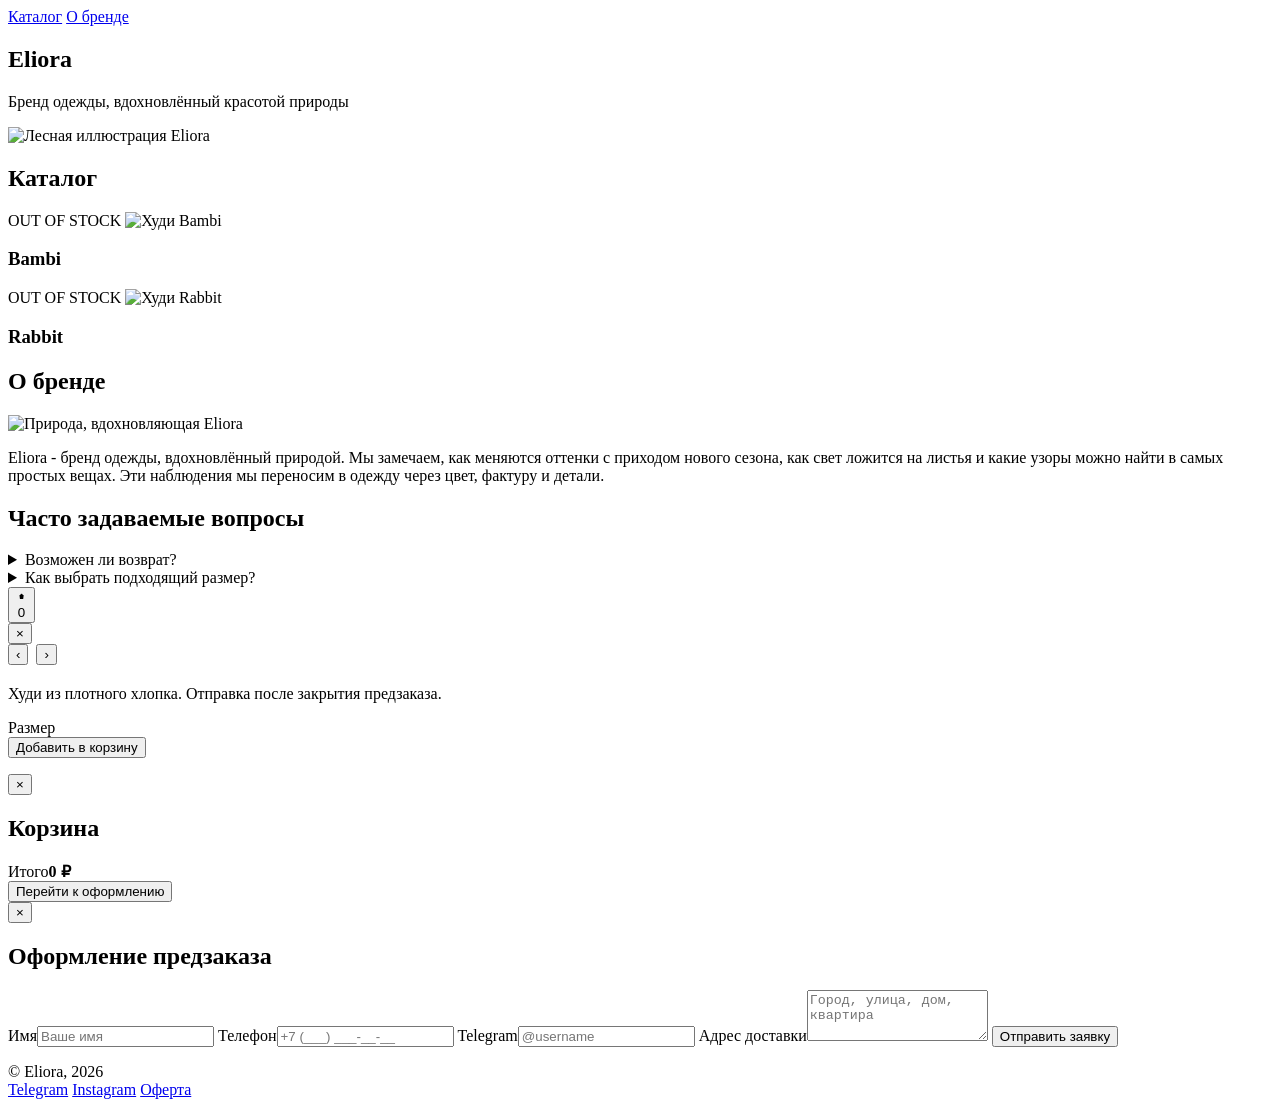
==== frontend/static/templates/index.html @ 7cd45d42 "Deploy Eliora landing page Co-authored-by: Copilot <223556219+Copilot@users.noreply.github.com>" ====
<!doctype html>
<html lang="ru">
<head>
    <meta charset="UTF-8">
    <meta name="viewport" content="width=device-width, initial-scale=1">
    <meta name="description" content="Eliora — бренд одежды, вдохновлённый красотой природы">
    <title>Eliora - одежда, вдохновлённая природой</title>
    <link rel="icon" type="image/webp" href="/static/img/logo.webp">
    <link rel="preconnect" href="https://fonts.googleapis.com">
    <link rel="preconnect" href="https://fonts.gstatic.com" crossorigin>
    <link href="https://fonts.googleapis.com/css2?family=Cormorant+Garamond:wght@500;600&family=Manrope:wght@400;500;600&display=swap" rel="stylesheet">
    <link rel="stylesheet" href="/static/css/main.css">
    <script src="/static/js/order.js" defer></script>
</head>
<body>
    <header class="site-header">
        <nav class="site-nav" aria-label="Основная навигация">
            <a href="#catalog">Каталог</a>
            <a href="#about">О бренде</a>
        </nav>
    </header>

    <main>
        <section class="hero" aria-labelledby="hero-title">
            <div class="hero__content">
                <h1 id="hero-title">Eliora</h1>
                <p>Бренд одежды, вдохновлённый красотой природы</p>
            </div>
            <div class="hero__art">
                <img src="/static/img/main_image.webp" alt="Лесная иллюстрация Eliora">
            </div>
        </section>

        <section class="catalog section-container reveal" id="catalog" aria-labelledby="catalog-title">
            <h2 id="catalog-title">Каталог</h2>
            <div class="catalog__grid">
                <article class="product product--out-of-stock reveal reveal--delay" data-product="bambi" tabindex="0">
                    <div class="product__image">
                        <span class="product__badge">OUT OF STOCK</span>
                        <img src="/static/img/bambi_1.webp" alt="Худи Bambi">
                    </div>
                    <h3>Bambi</h3>
                </article>
                <article class="product product--out-of-stock reveal reveal--delay-2" data-product="rabbit" tabindex="0">
                    <div class="product__image">
                        <span class="product__badge">OUT OF STOCK</span>
                        <img src="/static/img/rabbit_1.webp" alt="Худи Rabbit">
                    </div>
                    <h3>Rabbit</h3>
                </article>
            </div>
        </section>

        <section class="about section-container reveal" id="about" aria-labelledby="about-title">
            <h2 id="about-title">О бренде</h2>
            <img class="about__image" src="/static/img/about_image.webp" alt="Природа, вдохновляющая Eliora">
            <p>Eliora - бренд одежды, вдохновлённый природой. Мы замечаем, как меняются оттенки с приходом нового сезона, как свет ложится на листья и какие узоры можно найти в самых простых вещах. Эти наблюдения мы переносим в одежду через цвет, фактуру и детали.</p>
        </section>

        <section class="faq section-container reveal" id="faq" aria-labelledby="faq-title">
            <h2 id="faq-title">Часто задаваемые вопросы</h2>
            <div class="faq__list">
                <details class="faq__item">
                    <summary>Возможен ли возврат?</summary>
                    <p>Вы можете вернуть товар, приобретенный в нашем интернет-магазине, в течение 7 дней с момента получения заказа, при условии сохранения товарного вида, потребительских свойств Товара, а также документа, подтверждающего факт и условия покупки указанного Товара.</p>
                </details>
                <details class="faq__item">
                    <summary>Как выбрать подходящий размер?</summary>
                    <p>Размерную сетку вы можете найти на странице каждого изделия.<br>Рекомендуем ознакомиться с замерами перед оформлением заказа, чтобы выбрать наиболее подходящий размер.</p>
                </details>
            </div>
        </section>
    </main>

    <button class="floating-cart is-hidden" id="floating-cart" type="button" aria-label="Открыть корзину">
        <svg class="floating-cart__icon" viewBox="0 0 24 24" aria-hidden="true">
            <path d="M7.5 8.5h9l-1 9h-7z"></path>
            <path d="M9.5 8.5a2.5 2.5 0 0 1 5 0"></path>
        </svg>
        <span class="cart-count">0</span>
    </button>

    <div class="modal" id="product-modal" aria-hidden="true">
        <div class="modal__backdrop" data-close-modal></div>
        <div class="modal__panel modal__panel--product" role="dialog" aria-modal="true" aria-labelledby="product-modal-title">
            <button class="modal__close" type="button" data-close-modal aria-label="Закрыть">×</button>
            <div class="product-modal__gallery">
                <button class="gallery__arrow gallery__arrow--prev" id="gallery-prev" type="button" aria-label="Предыдущее фото">‹</button>
                <img class="product-modal__image" id="product-modal-image" src="" alt="">
                <button class="gallery__arrow gallery__arrow--next" id="gallery-next" type="button" aria-label="Следующее фото">›</button>
                <div class="gallery__dots" id="gallery-dots" aria-label="Выбор фото"></div>
            </div>
            <div class="product-modal__details">
                <p class="product-modal__eyebrow" id="product-modal-eyebrow"></p>
                <h2 id="product-modal-title"></h2>
                <p class="product-modal__price" id="product-modal-price"></p>
                <p>Худи из плотного хлопка. Отправка после закрытия предзаказа.</p>
                <div class="size-selector">
                    <span>Размер</span>
                    <div class="size-options" id="size-options"></div>
                </div>
                <button class="modal__primary" id="add-to-cart" type="button">Добавить в корзину</button>
                <p class="modal__status" id="product-modal-status" role="status"></p>
            </div>
        </div>
    </div>

    <div class="modal" id="cart-modal" aria-hidden="true">
        <div class="modal__backdrop" data-close-modal></div>
        <div class="modal__panel" role="dialog" aria-modal="true" aria-labelledby="cart-modal-title">
            <button class="modal__close" type="button" data-close-modal aria-label="Закрыть">×</button>
            <h2 id="cart-modal-title">Корзина</h2>
            <div class="cart-items" id="cart-items"></div>
            <div class="cart-total"><span>Итого</span><strong id="cart-total">0 ₽</strong></div>
            <button class="modal__primary" id="checkout-button" type="button">Перейти к оформлению</button>
        </div>
    </div>

    <div class="modal" id="checkout-modal" aria-hidden="true">
        <div class="modal__backdrop" data-close-modal></div>
        <div class="modal__panel" role="dialog" aria-modal="true" aria-labelledby="checkout-modal-title">
            <button class="modal__close" type="button" data-close-modal aria-label="Закрыть">×</button>
            <h2 id="checkout-modal-title">Оформление предзаказа</h2>
            <div class="checkout-summary" id="checkout-summary"></div>
            <form class="checkout-form" id="checkout-form">
                <label>Имя<input name="name" autocomplete="name" placeholder="Ваше имя" required></label>
                <label>Телефон<input name="phone" type="tel" autocomplete="tel" placeholder="+7 (___) ___-__-__" required></label>
                <label>Telegram<input name="telegram" placeholder="@username" required></label>
                <label>Адрес доставки<textarea name="address" rows="3" placeholder="Город, улица, дом, квартира" required></textarea></label>
                <button class="modal__primary" type="submit">Отправить заявку</button>
                <p class="modal__status" id="checkout-status" role="status" aria-live="polite"></p>
            </form>
        </div>
    </div>

    <footer class="site-footer">
        <div class="site-footer__inner">
            <span>© Eliora, 2026</span>
            <nav aria-label="Ссылки бренда">
                <a href="https://t.me/elioraonline" target="_blank" rel="noreferrer">Telegram</a>
                <a href="#" aria-label="Instagram будет добавлен позже">Instagram</a>
                <a href="/static/templates/offerta.html">Оферта</a>
            </nav>
        </div>
    </footer>
</body>
</html>
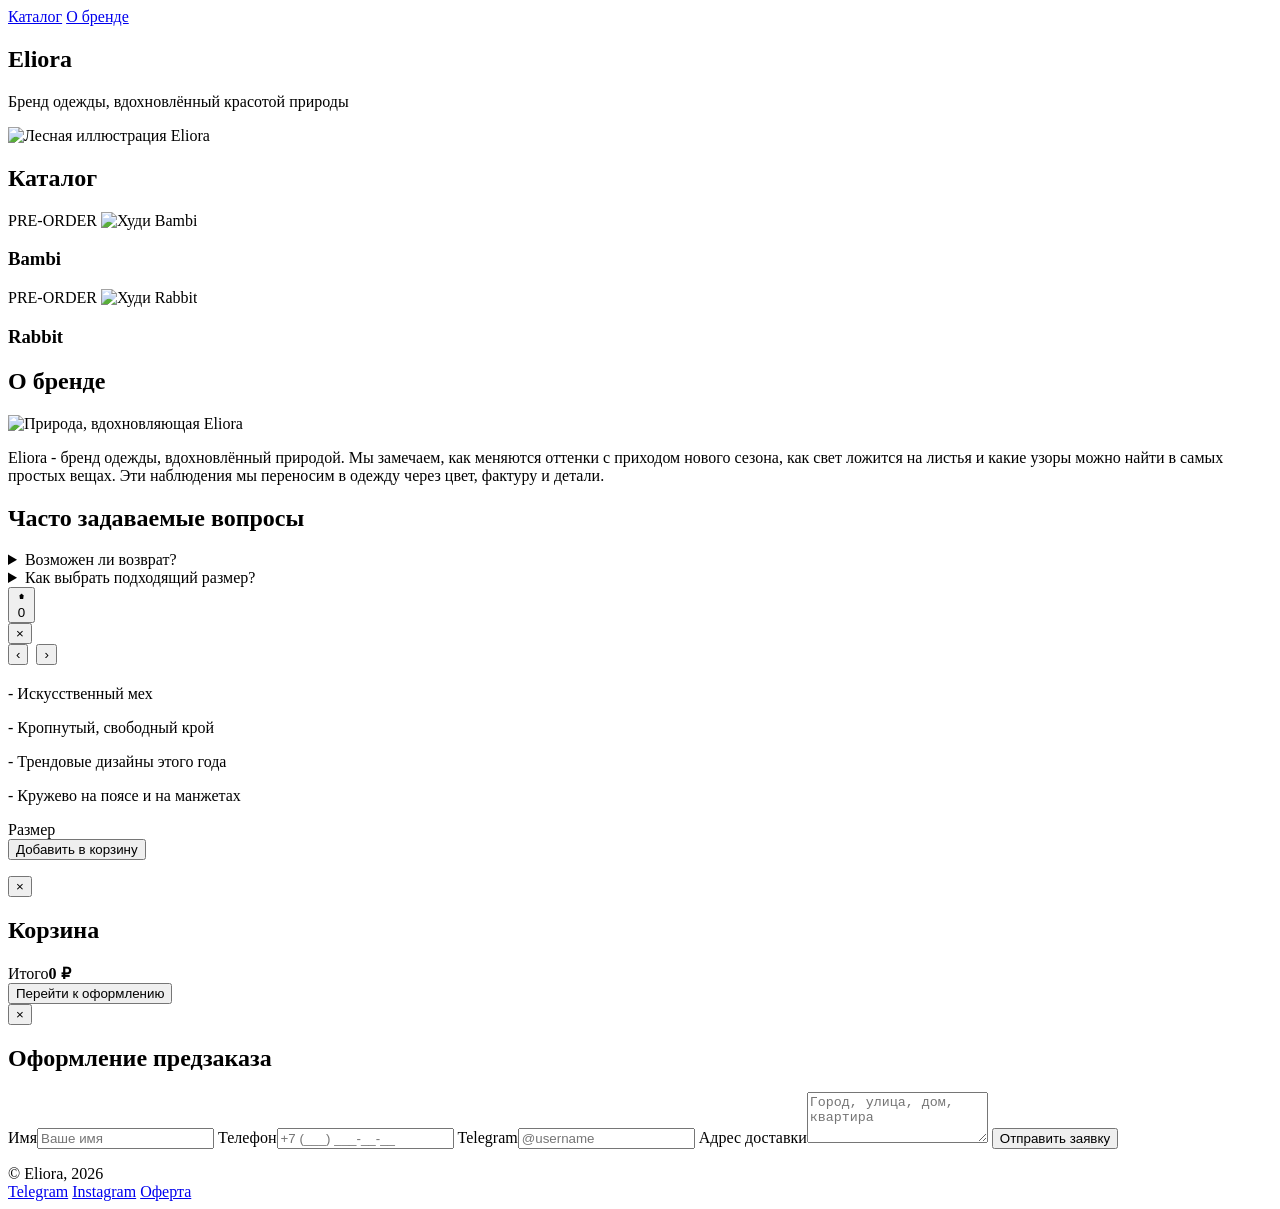
==== commit 16d26bc0: "Enable Eliora pre-orders Co-authored-by: Copilot <223556219+Copilot@users.noreply.github.com>" ====
--- a/frontend/static/templates/index.html
+++ b/frontend/static/templates/index.html
@@ -34,16 +34,16 @@
         <section class="catalog section-container reveal" id="catalog" aria-labelledby="catalog-title">
             <h2 id="catalog-title">Каталог</h2>
             <div class="catalog__grid">
-                <article class="product product--out-of-stock reveal reveal--delay" data-product="bambi" tabindex="0">
+                <article class="product reveal reveal--delay" data-product="bambi" tabindex="0">
                     <div class="product__image">
-                        <span class="product__badge">OUT OF STOCK</span>
+                        <span class="product__badge">PRE-ORDER</span>
                         <img src="/static/img/bambi_1.webp" alt="Худи Bambi">
                     </div>
                     <h3>Bambi</h3>
                 </article>
-                <article class="product product--out-of-stock reveal reveal--delay-2" data-product="rabbit" tabindex="0">
+                <article class="product reveal reveal--delay-2" data-product="rabbit" tabindex="0">
                     <div class="product__image">
-                        <span class="product__badge">OUT OF STOCK</span>
+                        <span class="product__badge">PRE-ORDER</span>
                         <img src="/static/img/rabbit_1.webp" alt="Худи Rabbit">
                     </div>
                     <h3>Rabbit</h3>
@@ -94,7 +94,10 @@
                 <p class="product-modal__eyebrow" id="product-modal-eyebrow"></p>
                 <h2 id="product-modal-title"></h2>
                 <p class="product-modal__price" id="product-modal-price"></p>
-                <p>Худи из плотного хлопка. Отправка после закрытия предзаказа.</p>
+                <p>- Искусственный мех </p> 
+                <p>- Кропнутый, свободный крой</p>
+                <p>- Трендовые дизайны этого года</p>
+                <p>- Кружево на поясе и на манжетах</p>
                 <div class="size-selector">
                     <span>Размер</span>
                     <div class="size-options" id="size-options"></div>
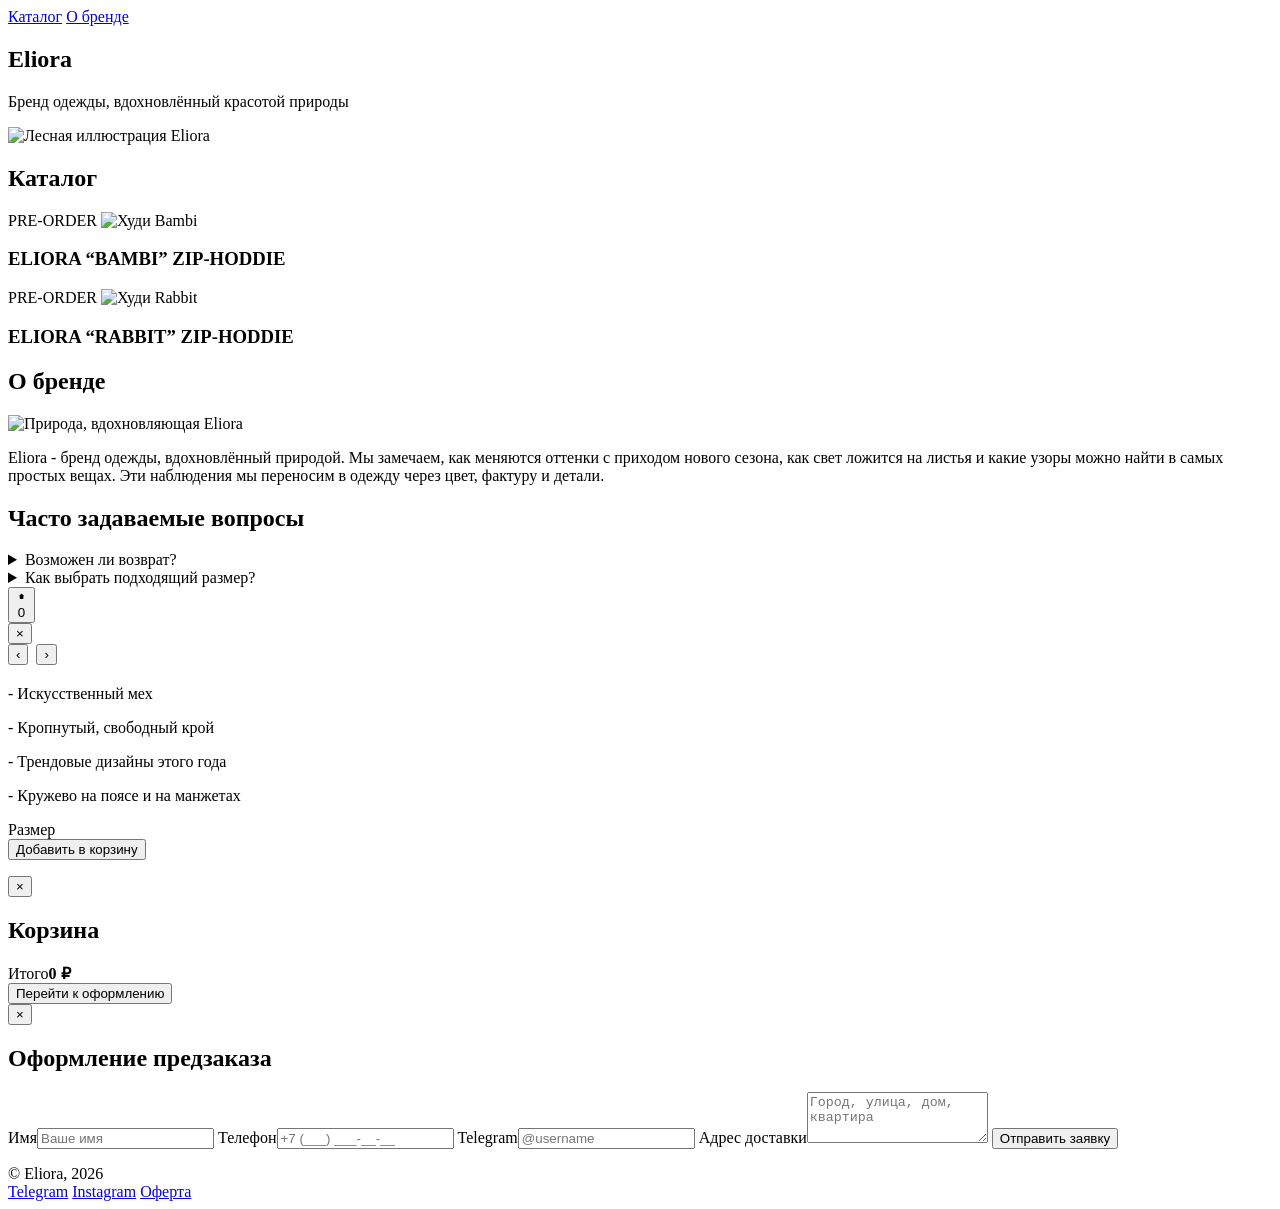
==== commit 27fddada: "Style full preorder product names Co-authored-by: Copilot <223556219+Copilot@users.noreply.github.co" ====
--- a/frontend/static/templates/index.html
+++ b/frontend/static/templates/index.html
@@ -39,14 +39,14 @@
                         <span class="product__badge">PRE-ORDER</span>
                         <img src="/static/img/bambi_1.webp" alt="Худи Bambi">
                     </div>
-                    <h3>Bambi</h3>
+                    <h3>ELIORA “BAMBI” ZIP-HODDIE</h3>
                 </article>
                 <article class="product reveal reveal--delay-2" data-product="rabbit" tabindex="0">
                     <div class="product__image">
                         <span class="product__badge">PRE-ORDER</span>
                         <img src="/static/img/rabbit_1.webp" alt="Худи Rabbit">
                     </div>
-                    <h3>Rabbit</h3>
+                    <h3>ELIORA “RABBIT” ZIP-HODDIE</h3>
                 </article>
             </div>
         </section>
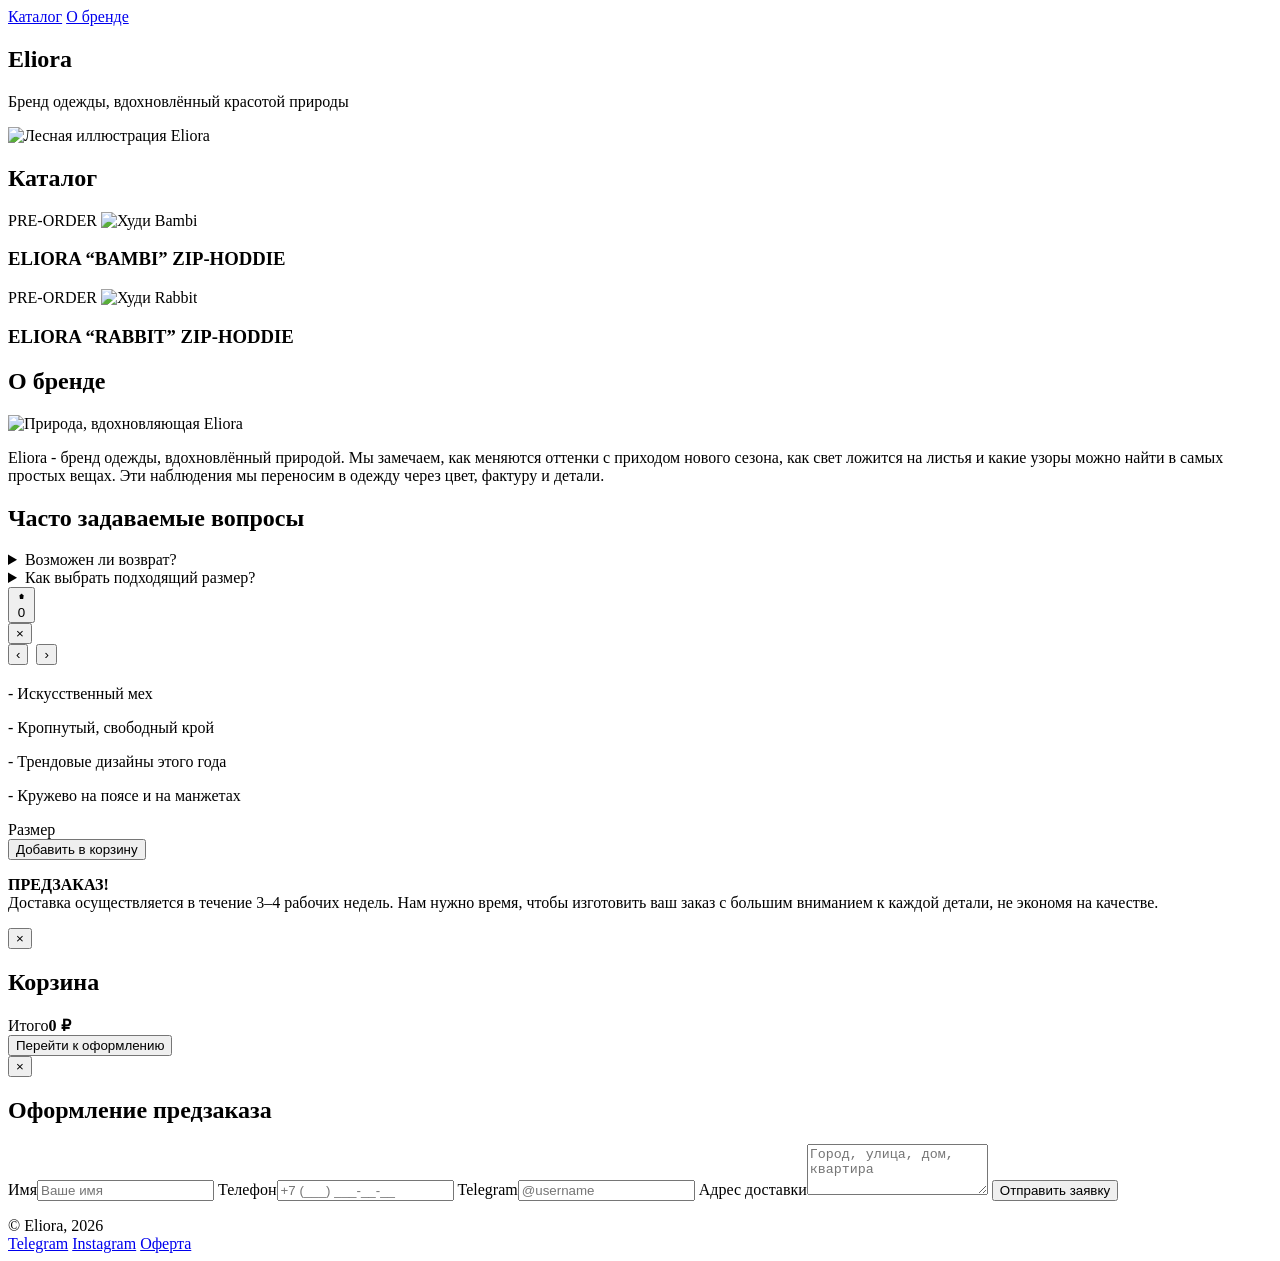
==== commit 3bba0456: "Compact product modal and add preorder note Co-authored-by: Copilot <223556219+Copilot@users.noreply" ====
--- a/frontend/static/templates/index.html
+++ b/frontend/static/templates/index.html
@@ -103,6 +103,10 @@
                     <div class="size-options" id="size-options"></div>
                 </div>
                 <button class="modal__primary" id="add-to-cart" type="button">Добавить в корзину</button>
+                <p class="product-modal__preorder">
+                    <strong>ПРЕДЗАКАЗ!</strong><br>
+                    Доставка осуществляется в течение 3–4 рабочих недель. Нам нужно время, чтобы изготовить ваш заказ с большим вниманием к каждой детали, не экономя на качестве.
+                </p>
                 <p class="modal__status" id="product-modal-status" role="status"></p>
             </div>
         </div>
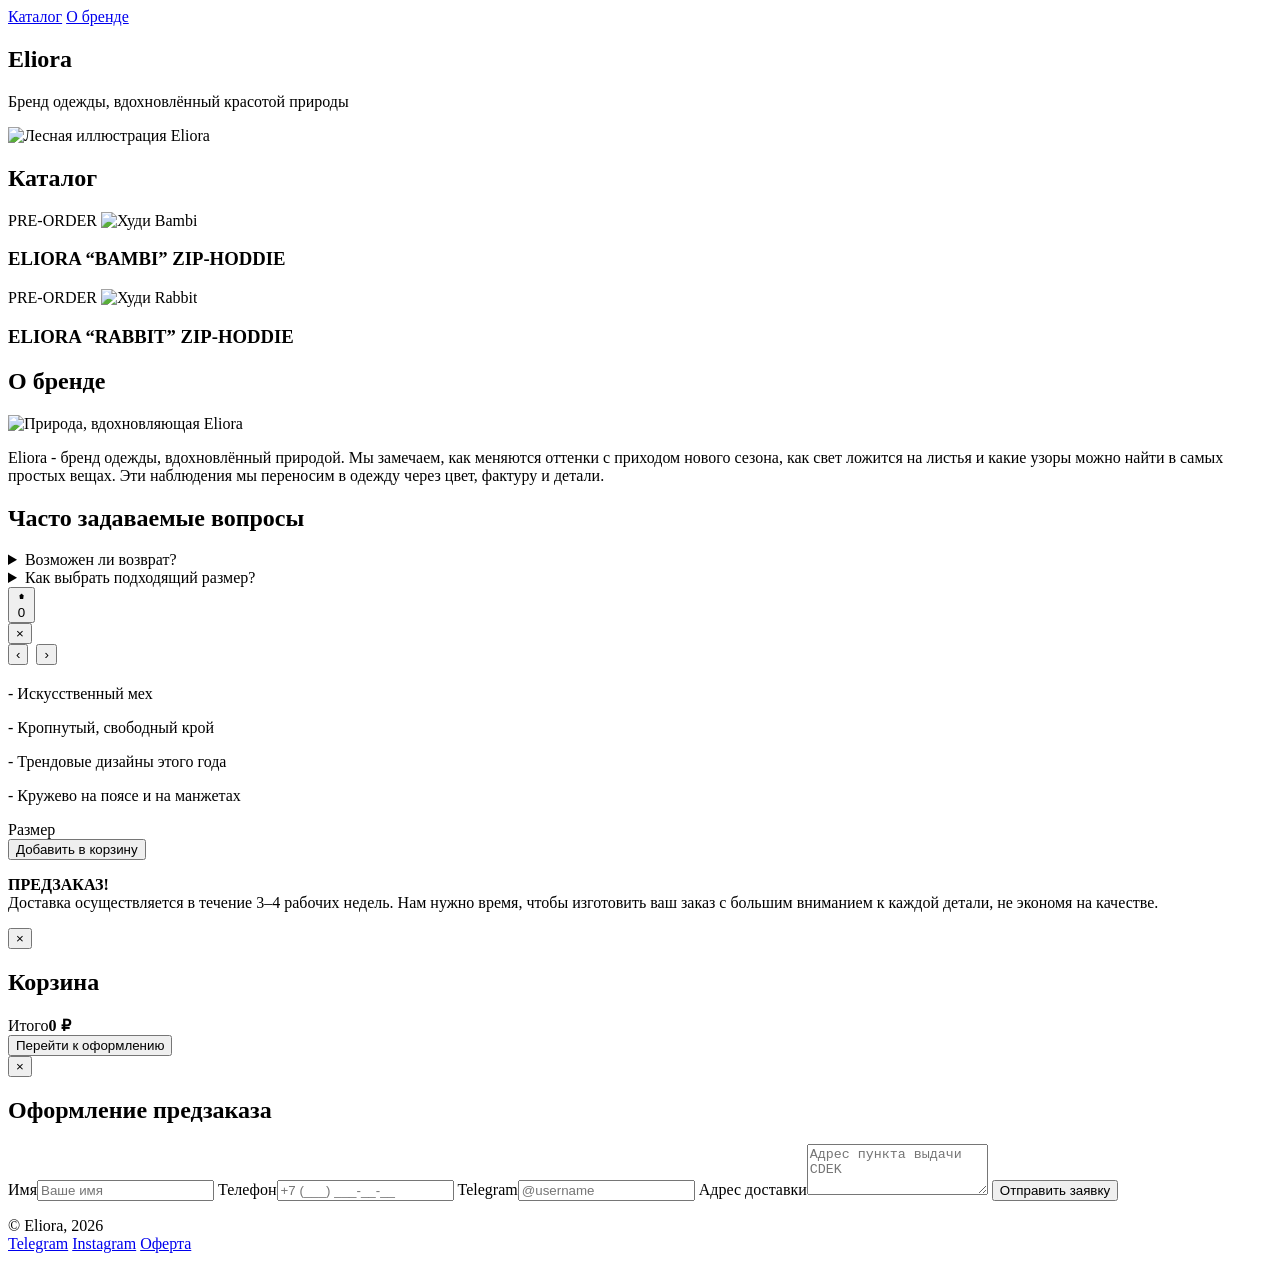
==== commit 4d3ca4a2: "Update delivery address placeholder Co-authored-by: Copilot <223556219+Copilot@users.noreply.github." ====
--- a/frontend/static/templates/index.html
+++ b/frontend/static/templates/index.html
@@ -133,7 +133,7 @@
                 <label>Имя<input name="name" autocomplete="name" placeholder="Ваше имя" required></label>
                 <label>Телефон<input name="phone" type="tel" autocomplete="tel" placeholder="+7 (___) ___-__-__" required></label>
                 <label>Telegram<input name="telegram" placeholder="@username" required></label>
-                <label>Адрес доставки<textarea name="address" rows="3" placeholder="Город, улица, дом, квартира" required></textarea></label>
+                <label>Адрес доставки<textarea name="address" rows="3" placeholder="Адрес пункта выдачи CDEK" required></textarea></label>
                 <button class="modal__primary" type="submit">Отправить заявку</button>
                 <p class="modal__status" id="checkout-status" role="status" aria-live="polite"></p>
             </form>
